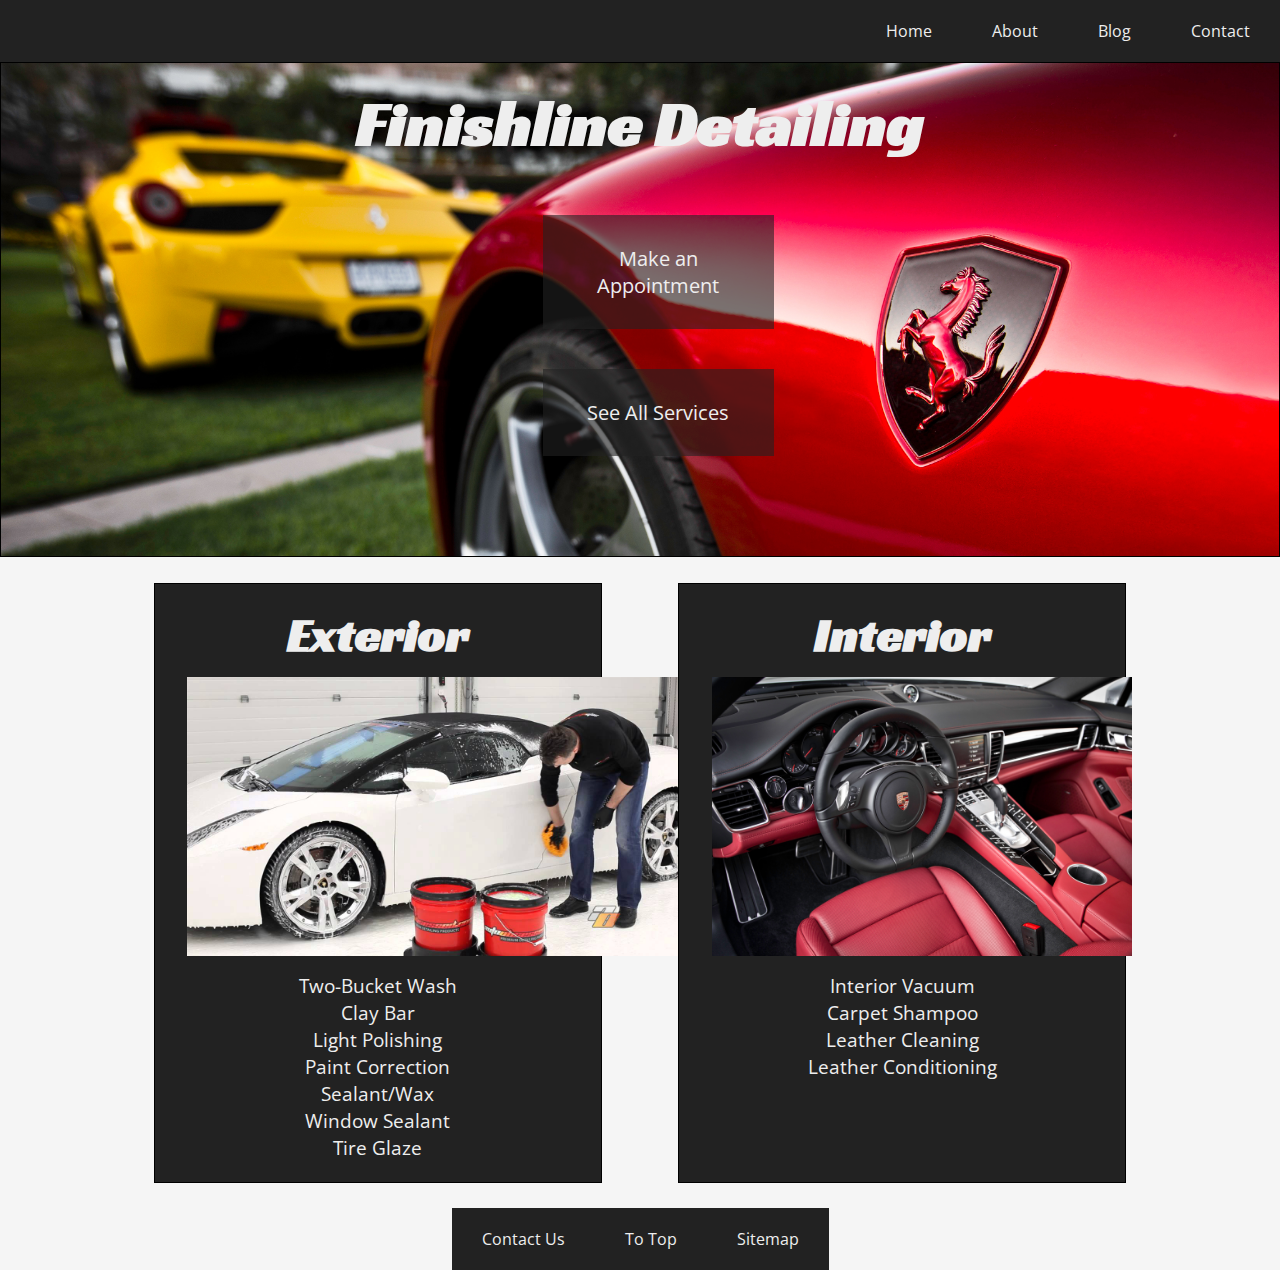
==== unit_6/index.html @ 2b145e90 "Unit_6 complete" ====
<!DOCTYPE html>
<html>
<head>
        <title>Finishline Detailing</title>
        <!--<link rel="stylesheet" type="text/css" href="css/eric-mayer-reset.css">-->
        <link rel="stylesheet" type="text/css" href="css/style.css">
        
</head>
<body>

	

	<nav class="clearfix">
	    	<a href="contact.html">Contact</a>
	    	<a href="blog.html">Blog</a>
	    	<a href="about.html">About</a>
	    	<a href="index.html">Home</a>


	</nav>

	<section id="splash">	
	        <h1>Finishline Detailing</h1>

	        <div id="options">
	        	<a href="#" class="cta">Make an Appointment</a>
	        	<a href="#" class="cta">See All Services</a>
        	</div>
        	
	</section>

	<section class="clearfi" id="wrap">	
		<div class="column" id="left">
			<h4>Exterior</h4>
				<img class="detail" src="images/lambo.jpg" alt="Polishing">
				<ul>
					<li>Two-Bucket Wash</li>
					<li>Clay Bar</li>
					<li>Light Polishing</li>
					<li>Paint Correction</li>
					<li>Sealant/Wax</li>
					<li>Window Sealant</li>
					<li>Tire Glaze</li>

				</ul>
		</div>
		<div class="column" id="right">
			
			<h4>Interior</h4>
				<img class="detail" src="images/porsche.jpg" alt="Interior Cleaning">
				<ul>
					<li>Interior Vacuum</li>
					<li>Carpet Shampoo</li>
					<li>Leather Cleaning</li>
					<li>Leather Conditioning</li>
					<li></li>
				</ul>
		</div>
	</section>

		
	
	</section>
	
	

		<footer id="footer">
	        <a href="#">Sitemap</a>
	        <a href="#">To Top</a>
	        <a href=mailto:"jsontagm@gmail.com?subject=I would like more informationt#">Contact Us</a>
	        
		</footer>
		
</html>
---- unit_6/css/style.css ----
@import url(https://fonts.googleapis.com/css?family=Open+Sans:400,800|Crimson+Text|Racing+Sans+One);

* { margin:0; padding:0; box-sizing:border-box; }

body {
	background-color:#F5F5F5;


}

header{

}

nav {
	background-color:#222222;
	font-family: 'Open Sans', sans-serif;


}

a{
	background-color:#222222;
	color: #eee;
	text-decoration:none;
	display:block;
	padding:20px 30px;
	float: right;
	font-family: 'Open Sans', sans-serif;


}
a:hover {
	background-color:#DC143C;
	font-weight:bolder;
}







h1, h2, h3, h4{
	font-family: 'Racing Sans One', sans-serif;
	text-align:center;
	color:#eeeeee;


}

h1 {
	font-size:4em;
}

h4 {
	font-size:3em;
}



p{

}

ul{
    text-align: center;
    list-style-type: none;
    color:#eee;
    font-size:1.2em;
    font-family: 'open sans';


}

footer {
	clear:both;
}

#splash {
	background: url(../images/ferrari_cover.jpg);
	background-size: cover;
	height: 55vh;
	border: 1px black solid;
	padding:20px;

}

#options {
	
	padding: 2em;
	margin: auto;
	width: 30%;

}


.cta {
	width: 75%;
	height: 1em;
	padding: 1.5em;
	display: block;
	margin:1em;
	
	display:table;
	text-align: center;
	background-color:rgba(34,34,34,.6);
	font-size:1.2em;

	text-align: center;
	vertical-align: middle;
	font-size:1.25em;

}
#wrap {
  /*width: -moz-fit-content;
  width: -webkit-fit-content;
  width: fit-content;
  */
  margin: auto;   
}


.column {
	text-align: center;
	float: left;
	width:600px;
	height:600px;
	padding:20px;
	margin: auto;
	background-color:#222;
}
#left {

    border: 1px black solid;
    padding: 20px;
    float: left;
    width: 35%;
    margin-top: 2%;
    margin-left: 12%;
    margin-bottom:2%;

}
#right {

    border: 1px black solid;
    padding: 20px;
    float: right;
    width: 35%;
    margin-top: 2%;
    margin-right: 12%;
    margin-bottom:2%;
}
.detail {
	height:50%;
	margin:3%;
}

.clearfix:after {
	visibility: hidden;
	display:block;
	font-size: 0;
	content: " ";
	clear: both;
	height: 0;
}

#footer {

  width: -moz-fit-content;
  width: -webkit-fit-content;
  width: fit-content;
  margin: auto;   
}
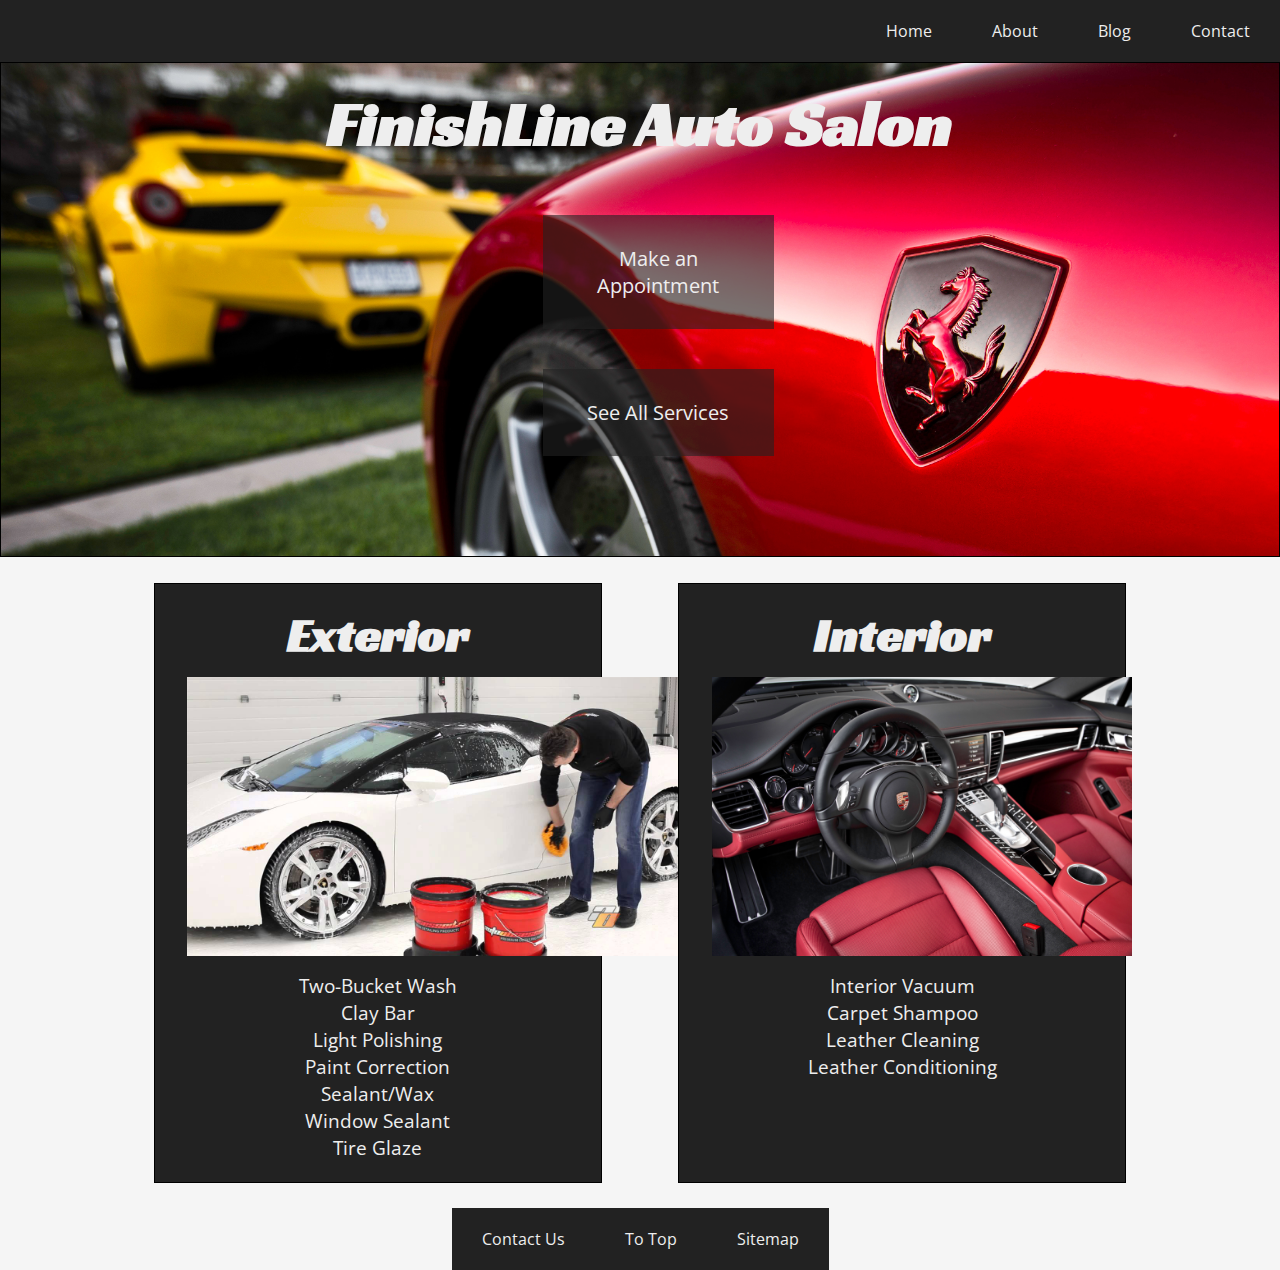
==== commit ef6cbbb4: "Unit_6 update" ====
--- a/unit_6/index.html
+++ b/unit_6/index.html
@@ -1,7 +1,7 @@
 <!DOCTYPE html>
 <html>
 <head>
-        <title>Finishline Detailing</title>
+        <title>FinishLine Auto Salon</title>
         <!--<link rel="stylesheet" type="text/css" href="css/eric-mayer-reset.css">-->
         <link rel="stylesheet" type="text/css" href="css/style.css">
         
@@ -20,7 +20,7 @@
 	</nav>
 
 	<section id="splash">	
-	        <h1>Finishline Detailing</h1>
+	        <h1>FinishLine Auto Salon</h1>
 
 	        <div id="options">
 	        	<a href="#" class="cta">Make an Appointment</a>
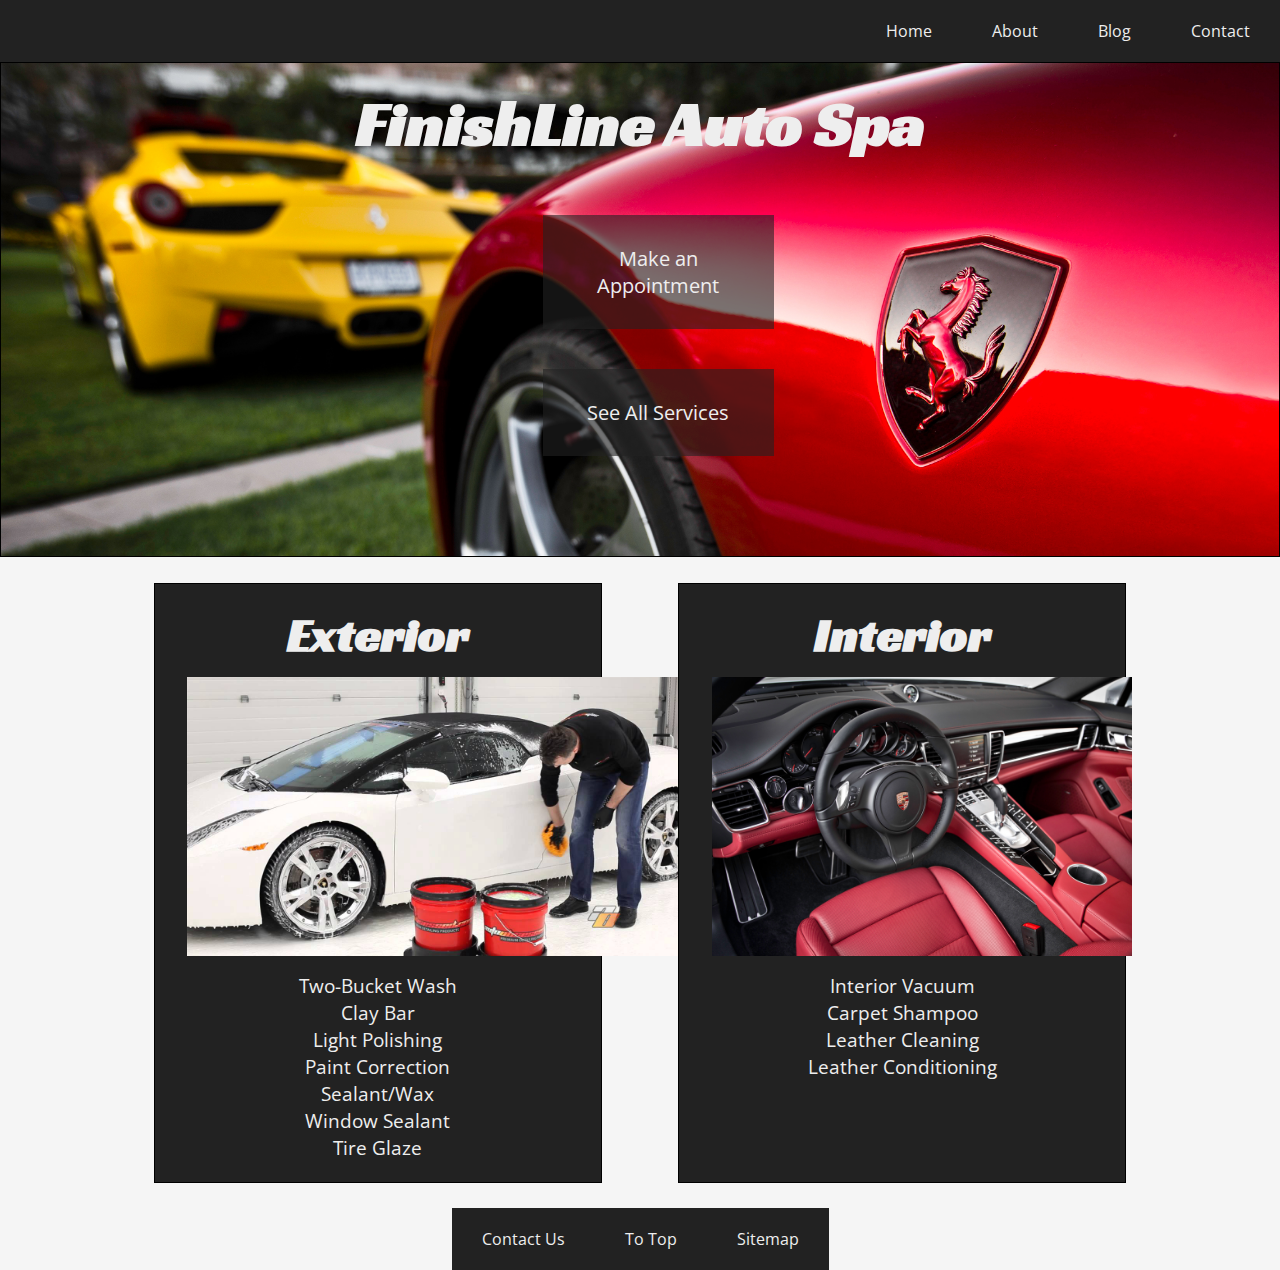
==== commit be680dc8: "unit_6update2" ====
--- a/unit_6/index.html
+++ b/unit_6/index.html
@@ -1,7 +1,7 @@
 <!DOCTYPE html>
 <html>
 <head>
-        <title>FinishLine Auto Salon</title>
+        <title>FinishLine Auto Spa</title>
         <!--<link rel="stylesheet" type="text/css" href="css/eric-mayer-reset.css">-->
         <link rel="stylesheet" type="text/css" href="css/style.css">
         
@@ -20,7 +20,7 @@
 	</nav>
 
 	<section id="splash">	
-	        <h1>FinishLine Auto Salon</h1>
+	        <h1>FinishLine Auto Spa</h1>
 
 	        <div id="options">
 	        	<a href="#" class="cta">Make an Appointment</a>
